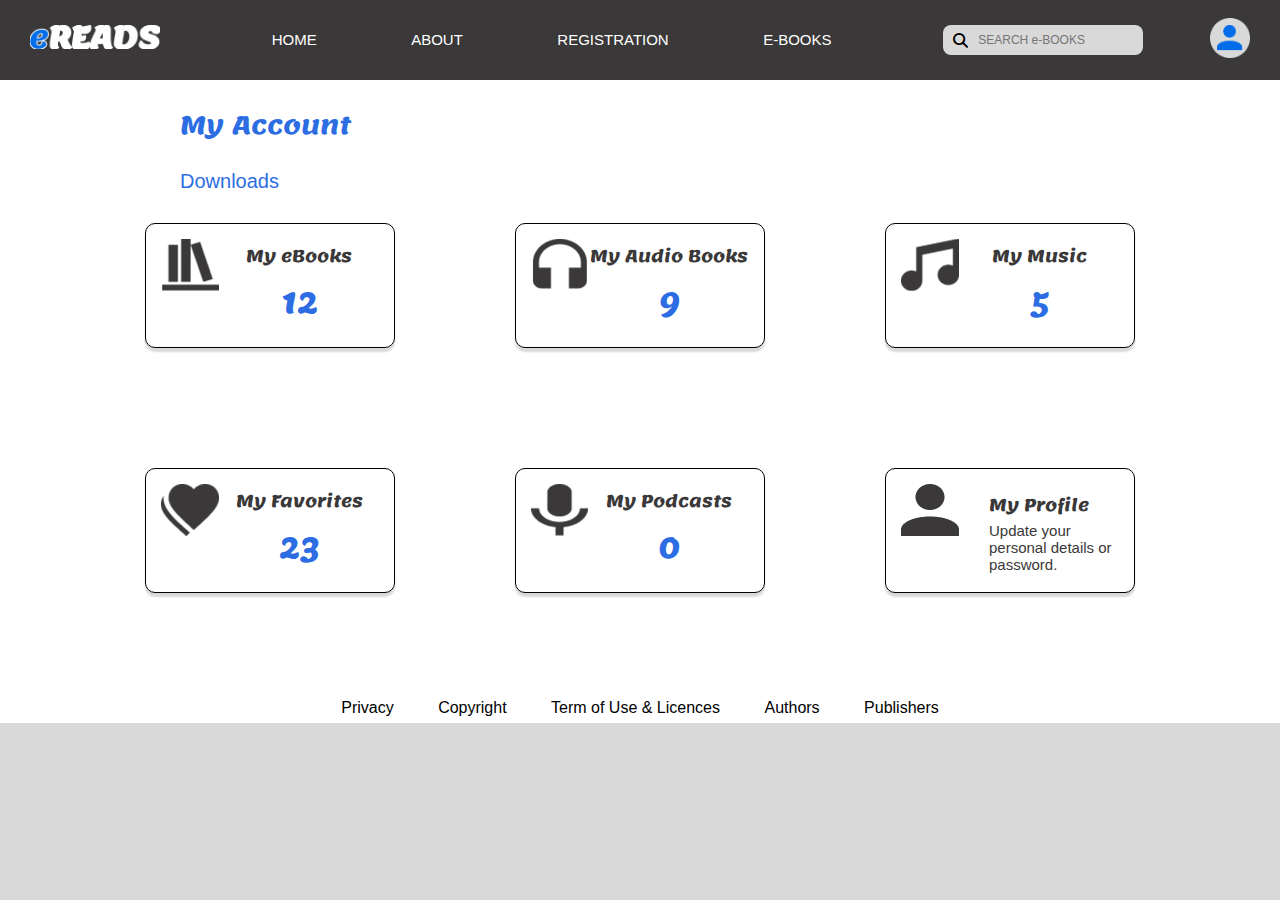
==== account.html @ 4b85549c "sample website build using CSS and HTML in collaboration with the UX/UI designers of Reskill America" ====
<!DOCTYPE html>
<html lang="en">
<head>
    <meta charset="UTF-8">
    <meta http-equiv="X-UA-Compatible" content="IE=edge">
    <meta name="viewport" content="width=device-width, initial-scale=1.0">
    <link rel="preconnect" href="https://fonts.googleapis.com">
<link rel="preconnect" href="https://fonts.gstatic.com" crossorigin>
<link href="https://fonts.googleapis.com/css2?family=Lemonada:wght@400;700&display=swap" rel="stylesheet">

    <link rel="stylesheet" href="style.css">
    <link rel="stylesheet" 
    href="https://cdnjs.cloudflare.com/ajax/libs/font-awesome/6.2.1/css/all.min.css">
    <title>My Account</title>
</head>
<body>
<div class="pushfooter">
    <div class="topnav">
        <nav>
            <h2 class="logo"><img src="/eReadsAssets/eREADSlogo.png" alt=""></h2>
            <ul>
                <li><a href="home.html">HOME</a></li>
                <li><a href="about.html">ABOUT</a></li>
                <li><a href="registration.html">REGISTRATION</a></li>
                <li><a href="ebooks.html">E-BOOKS</a></li>
            </ul>
            <div class="search">
                <i class="fa-solid fa-magnifying-glass"></i>
                <input type="text" placeholder="SEARCH e-BOOKS" name="search">
            </div>

            <div class="profileimg">
                <a href="account.html"><img src="/eReadsAssets/profileIcon.png" alt=""></a>
            </div>
        </nav>
    </div>
    
    <div class="accountpage">
    <h1>My Account</h1>
    <h2>Downloads</h2>

    <div class="accountgrid">

        <div class="grid-item">
            <div>
                <img src="/eReadsAssets/editedbooksvector.png" alt="">
            </div>
            <div class="grid-content">
                <h3>My eBooks</h3>
                <h4>12</h4>
            </div>
        </div>
            
        <div class="grid-item">
            <div>
                <img src="/eReadsAssets/editedheadphonesvector.png" alt="">
            </div>
            <div class="grid-content">
                <h3>My Audio Books</h3>
                <h4>9</h4>
            </div>
        </div>

        <div class="grid-item">
            <div class="musicvector">
                <img src="/eReadsAssets/editedmusicvector.png" alt="">
            </div>
            <div class="grid-content">
                <h3>My Music</h3>
                <h4>5</h4>
            </div>
        </div>
            
        <div class="grid-item">
            <div>
                <img src="/eReadsAssets/editedheartvector.png" alt="">
            </div>
            <div class="grid-content">
                <h3>My Favorites</h3>
                <h4>23</h4>
            </div>
        </div>

        <div class="grid-item">
            <div>
                <img src="/eReadsAssets/editedmicvector.png" alt="">
            </div>
            <div class="grid-content">
                <h3>My Podcasts</h3>
                <h4>0</h4>
            </div>
        </div>

        <div class="grid-item">
            <div>
                <img src="/eReadsAssets/Profile black Vector.png" alt="">
            </div>
            <div class="grid-content">
                <h3>My Profile</h3>
                <h5>Update your personal details or password.</h5>
            </div>
        </div>
    </div>
    </div>


    <footer>
        <ul>
            <li><a href="#">Privacy</a></li>
            <li><a href="#">Copyright</a></li>
            <li><a href="#">Term of Use & Licences</a></li>
            <li><a href="#">Authors</a></li>
            <li><a href="#">Publishers</a></li>
        </ul>
    </footer>
</div>
</body>
</html>
---- style.css ----
*{
    padding: 0;
    margin: 0;
    box-sizing: border-box;
}

body {
    font-family: sans-serif;
    background-color: #d9d9d9; 
    height: 100%;
}

/* FOR ALL PAGES */

nav {
    display: flex;
    align-items: center;
    justify-content: space-between;
    background: #3a3838;
    height: 80px;
    width: 100%;
    padding: 30px;
}

nav ul li {
    list-style-type: none;
    display: inline-block;
    padding: 10px 20px;
}

nav ul li a {
    color: white;
    text-decoration: none;
    font-size: 15px;
    padding: 25px;
}

.navunderline {
    border-bottom: 5px solid #2D6DE3;
    width: auto;
    
}

.logo img {
    width: 130px;
}

.profileimg img {
    width: 40px;
}

.search {
    height: 30px;
    width: 200px;
    background-color: #d9d9d9;
    border-radius: 8px;
    display: flex;
    align-items: center;   
    padding: 10px;
}

.search i {
    font-size: 15px;
    color: black;
}

.search input {
    flex: 1;
    height: 20px;
    border: none;
    outline: none;
    font-size: 12px;
    padding-left: 10px;
    background-color: #d9d9d9;
    color: black;
}


footer {
    display: flex;
    align-items: center;;
    justify-content: center;
    width: 100%;
    height: 30px;
    position: absolute;
    bottom: 0;
}

footer ul li {
    list-style-type: none;
    display: inline-block;
    padding: 10px 20px;
}


footer ul li a {
    color: black;
    text-decoration: none;
}


/* THIS IS FOR THE HOME PAGE */

.homebody {
    display: flex;
    align-content: center;
    justify-content: space-between;
    padding-bottom: 30px;
}

.homeimg img {
    width: 300px;
}

.homeimg {
    padding-right: 200px;
}


.homebody h1 {
    font-family: 'Lemonada', cursive;
    text-shadow: 2px 4px 4px #9e9e9e;
}

.homepara {
    font-size: 20px;
    text-align: center;
    padding: 30px 175px;
    /* padding: 5% 20%; */
    text-shadow: 2px 2px 4px #9e9e9e;
}

.homebody button {
    border: none;
    background: black;
    color: #d9d9d9;
    width: 200px;
    height: 50px;
    font-size: 15px;
    font-weight: bold;
    padding: 8px 20px;
    border-radius: 10px;
    box-shadow: 0px 4px 2px #808080;
}

/* THIS IS FOR THE ABOUT PAGE */ 
.aboutus {
    font-family: 'Lemonada', cursive;
    font-size: 22px;
    padding-left: 13%;
    padding-right: 5%;
}

.aboutus h1 {
    text-align: center;
}

.aboutus p {
    font-weight: 700;
    text-shadow: -1px 1px 2px white,
    1px 1px 2px white,
    1px -1px 0 white,
    -1px -1px 0 white;
}

.aboutus span {
    color: #0d66d0;
}

.aboutpage {
    width: fit-content;
    display: flex;
    align-items: center;
    justify-content: center;
    padding-bottom: 30px;
}

.aboutpage img {
    width: 500px;
    display: block;
    object-fit: cover;
    object-position: center;
}


/* THIS IS FOR THE REGISTRATION PAGE */

.regpage {
    display: flex;
    align-items: center;
    justify-content: space-between;
    background: #FFFFFF;
    padding-bottom: 30px;
}

.signup-form {
    padding: 0 10%;
    width: 50%;
}

.regimg {
    width: 50%;
}

.regpage h1 {
    font-family: 'Lemonada', cursive;
    text-align: center;
    font-size: 32px;
}

.regpage h2 {
    font-weight: bold;
    font-size: 15px;
    text-align: center;
}

.regpage h1 span {
    color: #0d66d0;
}

.signup-form label {
    align-items: center;
    font-size: 15px;
    color: black;
    font-weight: bold;
    display: block;
    padding-bottom: 10px;
}

.signup-form input {
    font-size: 16px;
    padding: 15px 10px;
    width: 100%;
    border: 1px solid black;
    border-radius: 10px;
}

.signup-form p {
    font-size: 12px;
    font-weight: bold;
    padding-top: 10px;
}

.TandC a {
    color: #90BAEE;
    text-decoration: none;
}

.TandC {
    padding-bottom: 30px;
}

.regbutton {
    width: 250px;
    height: 50px;
    background-color: black;
    font-size: 17px;
    font-weight: bold;
    border-radius: 10px;
    color: white;
    font-size: 17px;
    font-weight: bold;
    border-radius: 10px;
    border: none;
    text-align: center;
    margin-left: 100px;
}

.signup-form button {
    border: none;
    background: black;
    color: white;
    font-size: 17px;
    font-weight: bold;
    padding-top: 12px;
}

.whitefooter {
    background-color: white;
}



/* THIS IS FOR EBOOKS (+ Wars sidebar) */

.pushfooter {
    min-height: 100%;
    position: relative;
}

.ebooksheader {
    position: relative;
    text-align: center;
    color: white;
    background-color: black;
}

.ebooksheader p {
    width: 50%;
    position: absolute;
    top: 8px;
    left: 16px;
    font-family: 'Lemonada', cursive;
    font-size: 30px;
    padding-top: 100px;
    padding-left: 100px;
    text-align: left;
}

.booksbody {
    width: 100%;
    display: flex;
    text-align: left;
    background-color: white;
    padding-bottom: 30px;
}


.midbar {
    display: flex;
    align-content: center;
    justify-content: space-evenly;
    background-color: black;
    padding: 20px;
    padding-top: 40px;
    height: 175px;
    width: 100%;
}

.midbar h2 {
    font-family: 'Lemonada', cursive;
    text-align: center;
    color: #2D6DE3;
}

.midbar img {
    display: block;
    margin-left: auto;
    margin-right: auto;
    width: 50px;
}


.sidenav {
    width: 35%;
    background-color: #D9D9D9;
    padding: 20px;
    border-radius: 2px;
    border: black solid;
}

.sidenav h2 {
    color: #2D6DE3;
    font-size: 20px;
    text-align: center;
    padding-bottom: 5px;
}

.sidenav li {
    list-style: none;
    padding-left: 50px;
    line-height: 25px;
}

.sidenav a {
    text-decoration: none;
    color: black;
    font-weight: 400;
}

.sidenav ul {
    padding: 20px;
}

.sidenav hr {
    width: 220px;
    margin: auto;
    align-content: center;
    border: 0.5px solid black;
}

.books {
    display: flex;
    flex-direction: column;
    padding: 50px 30px 40px 80px;
}

.b1 {
    display: flex;
}

.b1 button {
    font-size: 17px;
    color: white;
    background-color: #2D6DE3;
    height: 50px;
    width: 175px;
    border-radius: 10px;
    border: none;
    padding: 10px;
}

.b1 img {
    width: 175px;
}

.b1content {
    padding-left: 40px;
    font-size: 18px;
    padding-bottom: 80px;
}

.b1content a {
    color: #2D6DE3;
    text-decoration: none;
    font-size: 22px;
    font-weight: bold;
}

.b1content h3 {
    font-size: 18px;
    font-weight: 100;
    padding: 10px 0;
}

.b1content p {
    padding-bottom: 15px;
}

/* FOR THE WAR OF THE WORLDS PAGE */

.warpage {
    padding-bottom: 30px;
    display: flex;
    background-color: white;
}

.warheading {
    padding-top: 40px;
    padding-left: 80px;
}

.warheading h1 {
    color: #2D6DE3;
    font-weight: bold;
    font-size: 40px;
}

.warheading h2 {
    color: black;
    font-weight: 100;
    font-size: 28px;
    padding-top: 10px;
}

.warbody {
    display: flex;
    align-content: center;
    justify-content: space-between;
    padding: 50px;
    padding-left: 80px;
}

.warbodyimg {
    padding-left: 10px;
}

.warbody-left img {
    width: 210px;
    padding-bottom: 15px;
    
}

.warbody-left button {
    width: 220px;
    height: 50px;
    color: white;
    font-size: 15px;
    border-radius: 10px;
    border: none;
    margin-bottom: 15px;
}

.readnow {
    background-color: #2D6DE3;
    padding: 10px 0;
}

.download {
    background-color: #3a3838;
    padding: 10px 0;
}

.warbody-right {
    padding-left: 80px;
}

.warbody-right p {
    font-size: 18px;
}

.warbody-right h3 {
    color: #2D6DE3;
    padding: 10px 0;
    font-size: 20px;
}

.warbody-right h4 {
    font-size: 20px;
    font-weight: normal;
    padding: 30px 0;
    color: black;
}

.warbody-right h5 {
    font-size: 20px;
    color: black;
    font-weight: normal;
}

.warbody-right h6 {
    font-size: 18px;
    padding-bottom: 30px;
}

.overallrating {
    color: #C3C641;
    font-size: 30px;
    padding: 10px 0;
}

.readerratings {
    color: #C3C641;
    font-size: 25px;
    padding: 10px 0;
}

.reviewb {
    display: flex;
    align-content: center;
    justify-content: space-between;
}

.reviewb img {
    width: 80px;
}

.reviewk img {
    width: 80px;
}

.reviewk {
    display: flex;
    align-content: center;
    justify-content: space-between;
}

.reviews {
    padding-left: 30px;
    padding-bottom: 100px;
}

/* THIS IS FOR THE ACCOUNT PAGE  */

.accountpage {
    padding-bottom: 30px;
    background-color: white;
}

.accountpage h1 {
    color: #2D6DE3;
    font-family: 'Lemonada', cursive;
    font-size: 25px;
    padding: 20px 0 20px 180px;
}

.accountpage h2 {
    color: #2D6DE3;
    padding-left: 180px;
    font-size: 20px;
    font-weight: normal;
}

.accountgrid {
    display: grid;
    grid-template-columns: repeat(3, 1fr);
    gap: 120px;
    justify-content: center;
    align-content: center;
    padding: 30px 180px 100px;
}


.grid-item {
    display: flex;
    justify-content: space-between;
    align-content: center;
    border: 0.5px solid black;
    border-radius: 10px;
    padding: 15px;
    width: 250px;
    height: 125px;
    box-shadow: 0px 4px 2px #d9d9d9;
}

.grid-item h3 {
    color: #3a3838;
    font-family: 'Lemonada', cursive;
    font-size: 17px;
    text-align: center;
}

.grid-item h4 {
    color: #2D6DE3;
    font-family: 'Lemonada', cursive;
    font-size: 30px;
    text-align: center
}

.grid-content h5 {
    color: #3a3838;
    font-size: 15px;
    font-weight: normal;
    text-align: left;
    padding-left: 30px;
}

.grid-content {
    margin: auto;
}
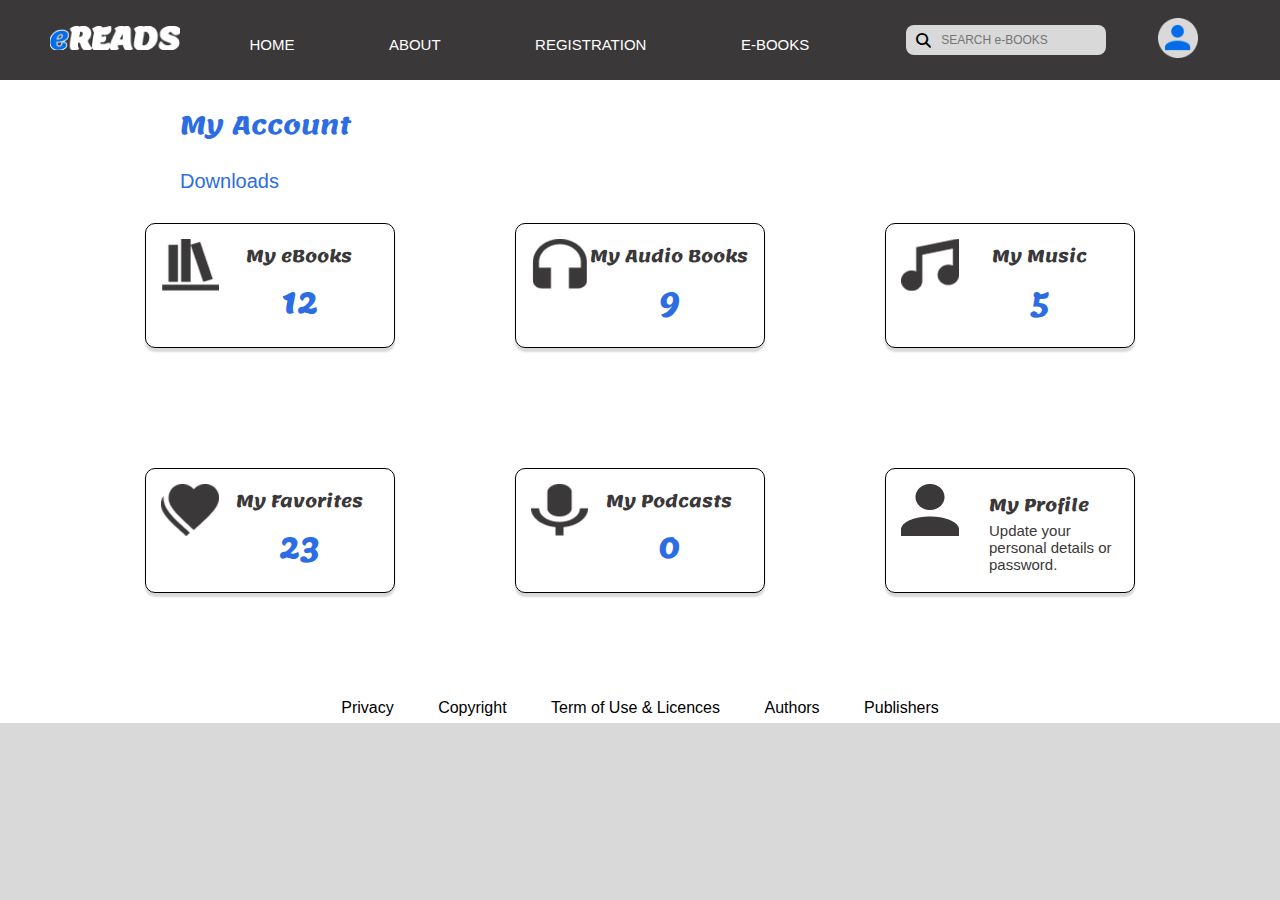
==== commit e1fd24b8: "changes made for responsiveness" ====
--- a/account.html
+++ b/account.html
@@ -17,21 +17,26 @@
 <div class="pushfooter">
     <div class="topnav">
         <nav>
-            <h2 class="logo"><img src="/eReadsAssets/eREADSlogo.png" alt=""></h2>
             <ul>
-                <li><a href="home.html">HOME</a></li>
-                <li><a href="about.html">ABOUT</a></li>
-                <li><a href="registration.html">REGISTRATION</a></li>
-                <li><a href="ebooks.html">E-BOOKS</a></li>
+                <li class="logo"><img src="/eReadsAssets/eREADSlogo.png" alt=""></li>
+                <li class="navbar-links"><a href="index.html">HOME</a></li>
+                <li class="navbar-links"><a href="about.html">ABOUT</a></li>
+                <li class="navbar-links"><a href="registration.html">REGISTRATION</a></li>
+                <li class="navbar-links"><a href="ebooks.html">E-BOOKS</a></li>
             </ul>
             <div class="search">
                 <i class="fa-solid fa-magnifying-glass"></i>
                 <input type="text" placeholder="SEARCH e-BOOKS" name="search">
             </div>
-
+            
             <div class="profileimg">
                 <a href="account.html"><img src="/eReadsAssets/profileIcon.png" alt=""></a>
             </div>
+            
+            <ul>
+                <li class="navbar-toggle"><i class="fa-solid fa-bars"></i></li>
+            </ul>
+                
         </nav>
     </div>
     
--- a/style.css
+++ b/style.css
@@ -16,7 +16,7 @@
     display: flex;
     align-items: center;
     justify-content: space-between;
-    background: #3a3838;
+    background-color: #3a3838;
     height: 80px;
     width: 100%;
     padding: 30px;
@@ -35,17 +35,72 @@
     padding: 25px;
 }
 
-.navunderline {
-    border-bottom: 5px solid #2D6DE3;
-    width: auto;
-    
+.navbar-toggle i {
+    color: white;
+    font-size: 30px;
+}
+
+.navbar-toggle {
+    display: none;
+}
+
+
+@media (max-width: 1124px) {
+    nav ul{
+        flex-wrap: wrap;
+    }
+    .navbar-toggle {
+        display: block;
+    }
+    .navbar-links {
+        background-color: #3a3838;
+        display: none;
+        width: 100%;
+        text-align: center;
+    }
+    .active {
+        display: block;
+    }
+    .homebanner {
+        display: none;
+    }
+
+    .homeimg {
+        display: none;
+    }
+
+    .aboutimg {
+        display: none;
+    }
+
+    .regimg {
+        display: none;
+    }
+
+    .signup-form {
+        width: 100%;
+    }
+
+    .ebooksheader {
+        display: none;
+    }
+
+
+
+}
+
+.logo {
+    flex: 1 ;
 }
 
 .logo img {
+    max-width: 100%;
     width: 130px;
 }
 
+
 .profileimg img {
+    max-width: 100%;
     width: 40px;
 }
 
@@ -109,13 +164,18 @@
 }
 
 .homeimg img {
-    width: 300px;
+    max-width: 100%;
+    width: 800px;
 }
 
 .homeimg {
     padding-right: 200px;
-}
-
+    padding-top: 10px;
+}
+
+.homebanner img {
+    max-width: 100%;
+}
 
 .homebody h1 {
     font-family: 'Lemonada', cursive;
@@ -126,7 +186,6 @@
     font-size: 20px;
     text-align: center;
     padding: 30px 175px;
-    /* padding: 5% 20%; */
     text-shadow: 2px 2px 4px #9e9e9e;
 }
 
@@ -176,7 +235,8 @@
 }
 
 .aboutpage img {
-    width: 500px;
+    max-width: 100%;
+    width: 2500px;
     display: block;
     object-fit: cover;
     object-position: center;
@@ -334,6 +394,7 @@
 }
 
 .midbar img {
+    max-width: 100%;
     display: block;
     margin-left: auto;
     margin-right: auto;
@@ -401,7 +462,8 @@
 }
 
 .b1 img {
-    width: 175px;
+    max-width: 100%;
+    width: 825px;
 }
 
 .b1content {
@@ -461,12 +523,9 @@
     padding-left: 80px;
 }
 
-.warbodyimg {
-    padding-left: 10px;
-}
-
 .warbody-left img {
-    width: 210px;
+    max-width: 100%;
+    width: 300px;
     padding-bottom: 15px;
     
 }
@@ -542,11 +601,13 @@
 }
 
 .reviewb img {
-    width: 80px;
+    max-width: 100%;
+    width: 500px;
 }
 
 .reviewk img {
-    width: 80px;
+    max-width: 100%;
+    width: 500px;
 }
 
 .reviewk {
